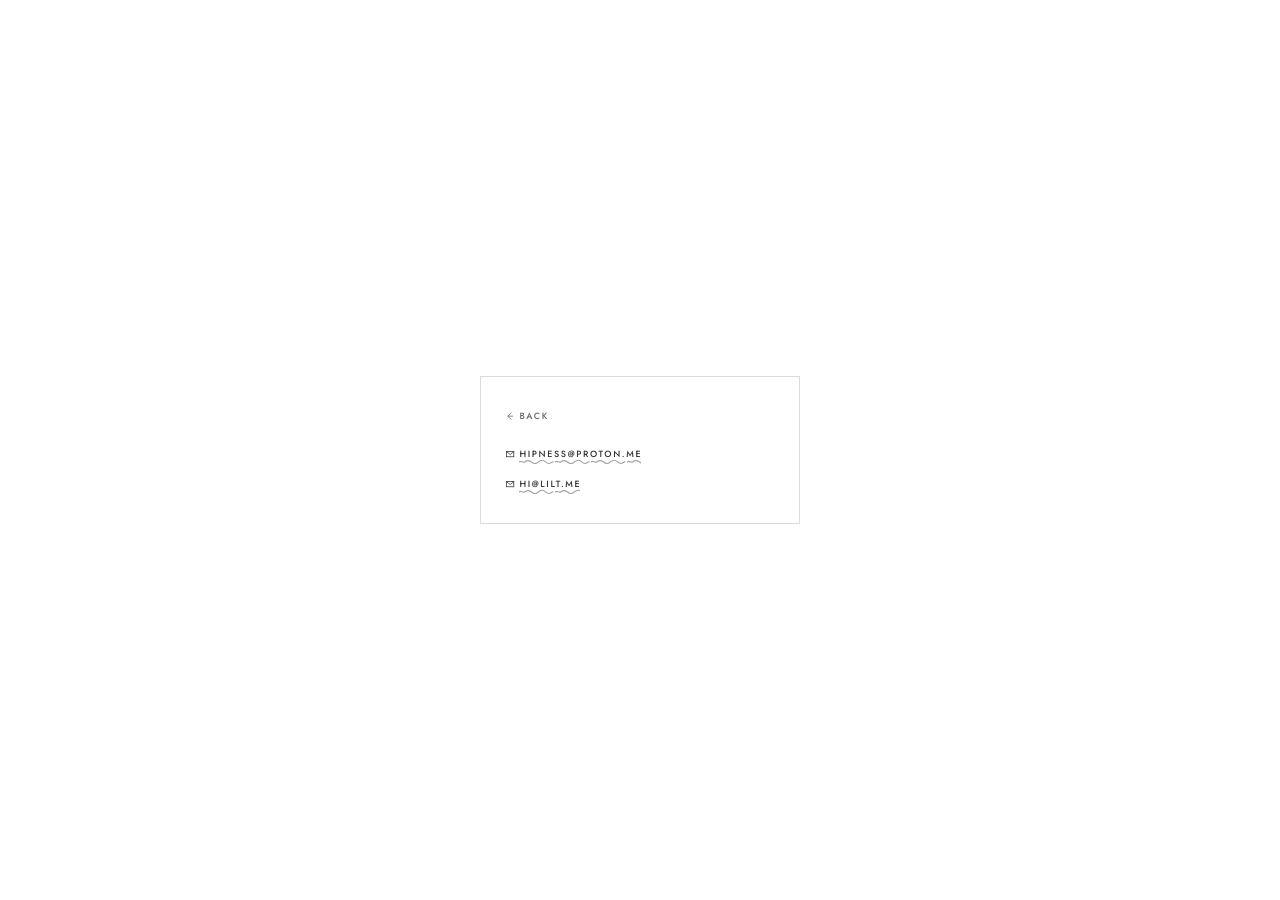
==== contact.html @ b8d82317 "feat: poster sheet for hipness.github.io Copy the paper sheet onto the user site. Identity is lilt s" ====
<!doctype html>
<html lang="en">
  <head>
    <meta charset="UTF-8" />
    <meta name="viewport" content="width=device-width, initial-scale=1" />
    <title>Contact · lilt</title>
    <meta name="robots" content="noindex, nofollow" />
    <link rel="icon" href="/public/favicon.svg" />
    <link rel="preload" href="/public/fonts/jost-400-600-latin.woff2" as="font" type="font/woff2" crossorigin />
    <link rel="stylesheet" href="/src/fonts.css" />
    <link rel="stylesheet" href="/src/tokens.css" />
    <link rel="stylesheet" href="/src/contact.css" />
  </head>
  <body>
    <main class="board" aria-label="Contact">
      <a class="back" href="/">
        <svg class="mark" viewBox="0 0 16 16" aria-hidden="true" focusable="false">
          <path fill="none" stroke="currentColor" stroke-width="1.2" stroke-linecap="round" stroke-linejoin="round" d="M9.6 3.2 4.2 8l5.4 4.8" />
          <path fill="none" stroke="currentColor" stroke-width="1.2" stroke-linecap="round" d="M4.6 8h7.2" />
        </svg>
        <span>back</span>
      </a>
      <nav class="ways" aria-label="Mail">
        <a href="mailto:hipness@proton.me">
          <svg class="mark" viewBox="0 0 16 16" aria-hidden="true" focusable="false">
            <rect x="2.4" y="4" width="11.2" height="8" fill="none" stroke="currentColor" stroke-width="1.2" />
            <path fill="none" stroke="currentColor" stroke-width="1.2" stroke-linecap="round" stroke-linejoin="round" d="M2.4 4 8 8.6 13.6 4" />
          </svg>
          <span class="ways-k">hipness@proton.me</span>
        </a>
        <a href="mailto:hi@lilt.me">
          <svg class="mark" viewBox="0 0 16 16" aria-hidden="true" focusable="false">
            <rect x="2.4" y="4" width="11.2" height="8" fill="none" stroke="currentColor" stroke-width="1.2" />
            <path fill="none" stroke="currentColor" stroke-width="1.2" stroke-linecap="round" stroke-linejoin="round" d="M2.4 4 8 8.6 13.6 4" />
          </svg>
          <span class="ways-k">hi@lilt.me</span>
        </a>
      </nav>
    </main>
  </body>
</html>
---- src/fonts.css ----
@font-face {
  font-family: "Jost";
  font-style: normal;
  font-weight: 400 600;
  font-display: swap;
  src: url("/public/fonts/jost-400-600-latin.woff2") format("woff2");
  unicode-range: U+0000-00FF, U+0131, U+0152-0153, U+02BB-02BC, U+02C6, U+02DA,
    U+02DC, U+0304, U+0308, U+0329, U+2000-206F, U+20AC, U+2122, U+2191, U+2193,
    U+2212, U+2215, U+FEFF, U+FFFD;
}
@font-face {
  font-family: "Jost";
  font-style: normal;
  font-weight: 400 600;
  font-display: swap;
  src: url("/public/fonts/jost-400-600-latin-ext.woff2") format("woff2");
  unicode-range: U+0100-02BA, U+02BD-02C5, U+02C7-02CC, U+02CE-02D7, U+02DD-02FF,
    U+1E00-1E9F, U+1EF2-1EFF, U+2020, U+20A0-20AB, U+20AD-20C0, U+2113, U+2C60-2C7F,
    U+A720-A7FF;
}
@font-face {
  font-family: "Jost";
  font-style: italic;
  font-weight: 400;
  font-display: swap;
  src: url("/public/fonts/jost-400-italic-latin.woff2") format("woff2");
  unicode-range: U+0000-00FF, U+0131, U+0152-0153, U+02BB-02BC, U+02C6, U+02DA,
    U+02DC, U+0304, U+0308, U+0329, U+2000-206F, U+20AC, U+2122, U+2191, U+2193,
    U+2212, U+2215, U+FEFF, U+FFFD;
}
---- src/tokens.css ----
:root {
  color-scheme: light;

  /* One surface. The page is a sheet of paper; the plate is a photograph laid
     on it. Nothing on this sheet has a background but the paper and the
     photograph itself. */
  --paper: #ffffff;

  /* The ink ladder, three steps and one hue.
     --ink   the marks: the barcode and the weekday beside it.
     --ink-2 the words a reader reads or acts on: the index, the cover line,
             the verse, and the day number that anchors the date.
     --ink-3 the apparatus around them: the masthead, the issue, the date.
     --word  the title, and the only thing on the sheet set in a colour —
             a dark forest green measured off the reference as rgb(15, 57, 42),
             not black and not the brighter wordmark green.
     --ume   the focus ring and the selection, and nothing else. */
  --ink: #141414;
  --ink-2: #363636;
  --ink-3: #6b6b6b;
  --ume: #00734e;
  --word: #0f392a;

  --wp: 1.25rem;

  /* One gutter, one ladder. The sheet is two equal columns; every block
     either spans both or sits in one of them. Space grows as the relation
     between two blocks weakens: 16 inside a group, 24 between the title and
     its index, 32 before the colophon. */
  --gutter: 1.25rem;
  --sp-2: 0.5rem;
  --sp-4: 1rem;
  --sp-6: 1.5rem;
  --sp-8: 2rem;
  --sp-10: 2.5rem;

  --rule: 1px;

  /* One type family: Jost, self-hosted so nothing depends on a third party.
     600 carries the title and the day number; 500 carries every label; 400
     carries the verse and the cover line.
     The sheet has two voices. The apparatus is caps — masthead, index, issue,
     weekday — and every label is tracked out at 0.18em, while the data beside
     them (the issue number and the date) keeps its tracking tight. Everything
     a reader reads is lowercase. */
  --geo: "Jost", "Helvetica Neue", Arial, sans-serif;
  --f-word: 2rem;
  --f-meta: 0.75rem;
  --f-prose: 0.75rem;
  --f-cap: 0.5625rem;

  --hair: oklch(0 0 0 / 0.14);

  /* The mark under a word that opens something: a hand-drawn wave. The tile
     is 36px and deliberately uneven — four humps of different height on a
     drifting baseline — so the repeat does not read as a CSS underline. It
     is worn as a mask rather than a file so its colour stays a token: at
     rest the word's own grey, under the cursor the title's green. */
  --wave: url("data:image/svg+xml,%3Csvg xmlns='http://www.w3.org/2000/svg' width='36' height='5'%3E%3Cpath d='M0 3C2 .9 4 4.4 6 2.8S10 .6 13 3.2 17 4.5 20 2.6 24 .7 27 3.1 31 4.3 34 2.7' fill='none' stroke='%23000' stroke-width='1.15' stroke-linecap='round'/%3E%3C/svg%3E");

  --lh-tight: 1;
  --lh-prose: 1.45;

  /* The plate is a portrait frame — 4:5. Taller than it is wide. */
  --plate-r: 4 / 5;

  /* The barcode is a mark of its own width, not a fill. Code 128 of `null`
     is 79 modules; this is enough to read as bars without stretching
     across the right column. */
  --bar-w: 5.75rem;
}

@media (max-width: 639px) {
  :root {
    --wp: 1rem;
    --gutter: 1rem;
    --f-word: 1.75rem;
    --f-prose: 0.6875rem;
  }
}
---- src/contact.css ----
/* One centred rectangle on the page's paper. Sharp corners, one hairline.
   Inside: a way back, then the mail doors in the sheet's own small
   register — tracked caps, a wave under the word, air instead of a rule. */

* { box-sizing: border-box; }

html {
  background: var(--paper);
  color-scheme: light;
  caret-color: var(--word);
  scrollbar-color: var(--hair) var(--paper);
  -webkit-font-smoothing: antialiased;
  -moz-osx-font-smoothing: grayscale;
  text-rendering: geometricPrecision;
  font-synthesis: none;
}

::selection {
  background: var(--word);
  color: var(--paper);
}

body {
  margin: 0;
  min-width: 320px;
  min-height: 100vh;
  display: flex;
  align-items: center;
  justify-content: center;
  padding: var(--sp-6) var(--wp);
  background: var(--paper);
  color: var(--ink);
  font-family: var(--geo);
  font-size: var(--f-cap);
  line-height: var(--lh-tight);
}

.board {
  width: min(100%, 20rem);
  padding: var(--sp-6);
  border: var(--rule) solid var(--hair);
  border-radius: 0;
  background: var(--paper);
}

.back {
  position: relative;
  display: inline-flex;
  align-items: center;
  gap: 0.45em;
  min-height: 1.875rem;
  padding: 0.5rem 0;
  margin: 0 0 var(--sp-2);
  color: var(--ink-3);
  text-decoration: none;
  font-size: var(--f-cap);
  font-weight: 500;
  letter-spacing: 0.18em;
  text-transform: uppercase;
  line-height: 1;
  transition: color 120ms ease-out;
}

.mark {
  display: block;
  width: 1.15em;
  height: 1.15em;
  flex: none;
}

[dir="rtl"] .back .mark {
  scale: -1 1;
}

.back:hover,
.back:focus-visible {
  color: var(--word);
}

.back:focus-visible {
  outline: var(--rule) solid var(--ume);
  outline-offset: 3px;
}

/* Same index of doors as the sheet. No per-row rule, no numbers.
   Padding carries the reach; the two areas sit adjacent and never overlap. */
.ways {
  display: grid;
  width: 100%;
  margin: 0;
  padding: 0;
  font-size: var(--f-cap);
  font-weight: 500;
  letter-spacing: 0.18em;
  text-transform: uppercase;
  line-height: 1;
}

.ways a {
  position: relative;
  display: flex;
  align-items: center;
  gap: 0.45em;
  min-height: 1.875rem;
  padding: 0.5rem 0;
  color: var(--ink-2);
  text-decoration: none;
  transition: color 120ms ease-out;
}

/* The sheet's own row is 30px. On a coarse pointer the same row has to
   clear 44px, so the height is raised only there — not drawn as empty
   bars on a mouse. */
@media (pointer: coarse) {
  .back,
  .ways a {
    min-height: 2.75rem;
  }
}

.ways a:hover,
.ways a:focus-visible {
  color: var(--word);
}

.ways a:focus-visible {
  outline: var(--rule) solid var(--ume);
  outline-offset: 3px;
}

.ways-k {
  position: relative;
  display: inline-block;
}

.ways-k::after {
  content: "";
  position: absolute;
  left: 0;
  right: 0.18em;
  bottom: -0.6em;
  height: 5px;
  background-color: currentColor;
  opacity: 0.45;
  -webkit-mask-image: var(--wave);
  mask-image: var(--wave);
  -webkit-mask-repeat: repeat-x;
  mask-repeat: repeat-x;
  -webkit-mask-size: 36px 5px;
  mask-size: 36px 5px;
  transition: opacity 120ms ease-out;
}

.ways a:hover .ways-k::after,
.ways a:focus-visible .ways-k::after {
  opacity: 1;
}
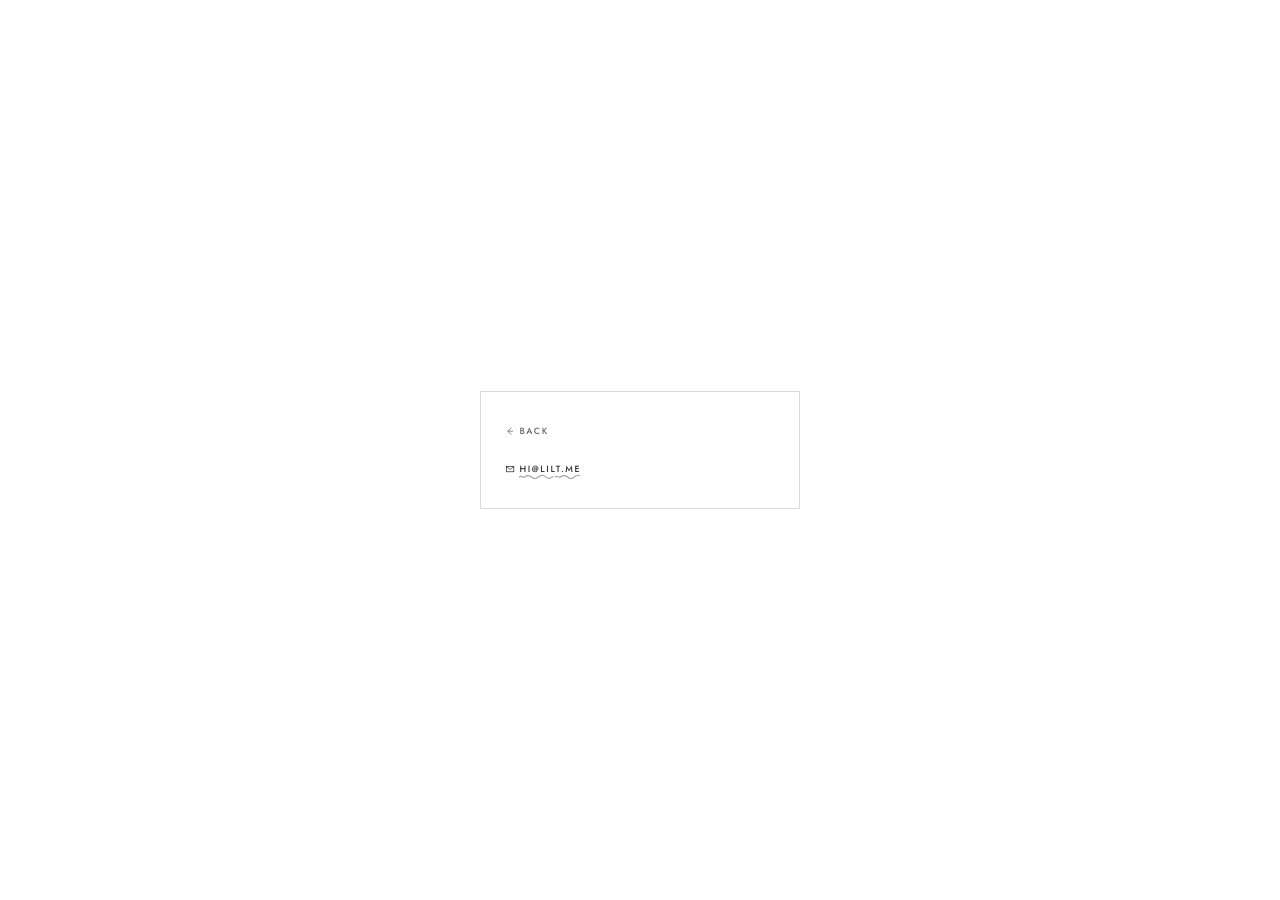
==== commit cf7119ac: "docs: drop the retired contact address Keep hi@lilt.me only." ====
--- a/contact.html
+++ b/contact.html
@@ -21,13 +21,6 @@
         <span>back</span>
       </a>
       <nav class="ways" aria-label="Mail">
-        <a href="mailto:hipness@proton.me">
-          <svg class="mark" viewBox="0 0 16 16" aria-hidden="true" focusable="false">
-            <rect x="2.4" y="4" width="11.2" height="8" fill="none" stroke="currentColor" stroke-width="1.2" />
-            <path fill="none" stroke="currentColor" stroke-width="1.2" stroke-linecap="round" stroke-linejoin="round" d="M2.4 4 8 8.6 13.6 4" />
-          </svg>
-          <span class="ways-k">hipness@proton.me</span>
-        </a>
         <a href="mailto:hi@lilt.me">
           <svg class="mark" viewBox="0 0 16 16" aria-hidden="true" focusable="false">
             <rect x="2.4" y="4" width="11.2" height="8" fill="none" stroke="currentColor" stroke-width="1.2" />
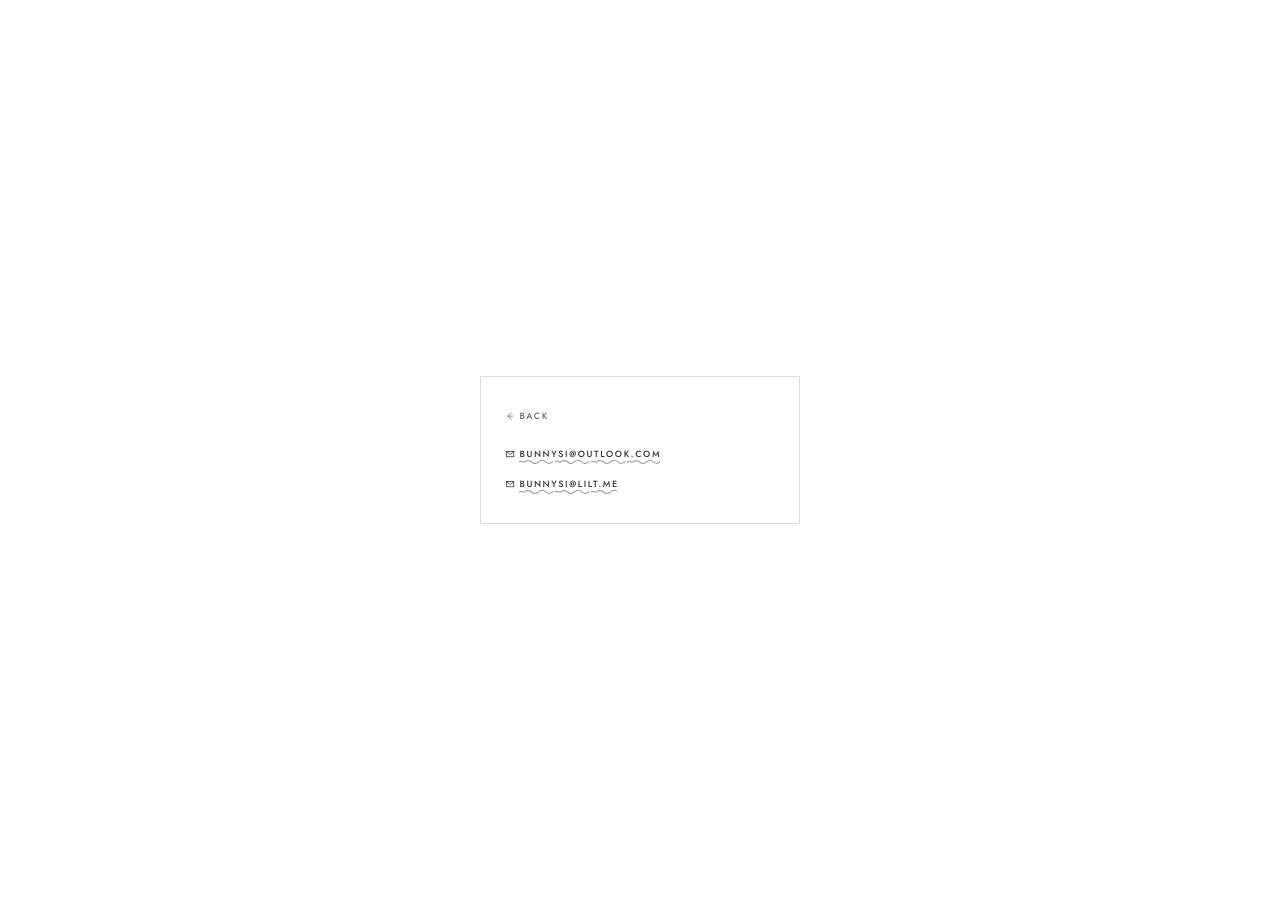
==== commit dca25a14: "docs: set cover mail to bunnysi@outlook.com and bunnysi@lilt.me" ====
--- a/contact.html
+++ b/contact.html
@@ -21,12 +21,19 @@
         <span>back</span>
       </a>
       <nav class="ways" aria-label="Mail">
-        <a href="mailto:hi@lilt.me">
+        <a href="mailto:bunnysi@outlook.com">
           <svg class="mark" viewBox="0 0 16 16" aria-hidden="true" focusable="false">
             <rect x="2.4" y="4" width="11.2" height="8" fill="none" stroke="currentColor" stroke-width="1.2" />
             <path fill="none" stroke="currentColor" stroke-width="1.2" stroke-linecap="round" stroke-linejoin="round" d="M2.4 4 8 8.6 13.6 4" />
           </svg>
-          <span class="ways-k">hi@lilt.me</span>
+          <span class="ways-k">bunnysi@outlook.com</span>
+        </a>
+        <a href="mailto:bunnysi@lilt.me">
+          <svg class="mark" viewBox="0 0 16 16" aria-hidden="true" focusable="false">
+            <rect x="2.4" y="4" width="11.2" height="8" fill="none" stroke="currentColor" stroke-width="1.2" />
+            <path fill="none" stroke="currentColor" stroke-width="1.2" stroke-linecap="round" stroke-linejoin="round" d="M2.4 4 8 8.6 13.6 4" />
+          </svg>
+          <span class="ways-k">bunnysi@lilt.me</span>
         </a>
       </nav>
     </main>
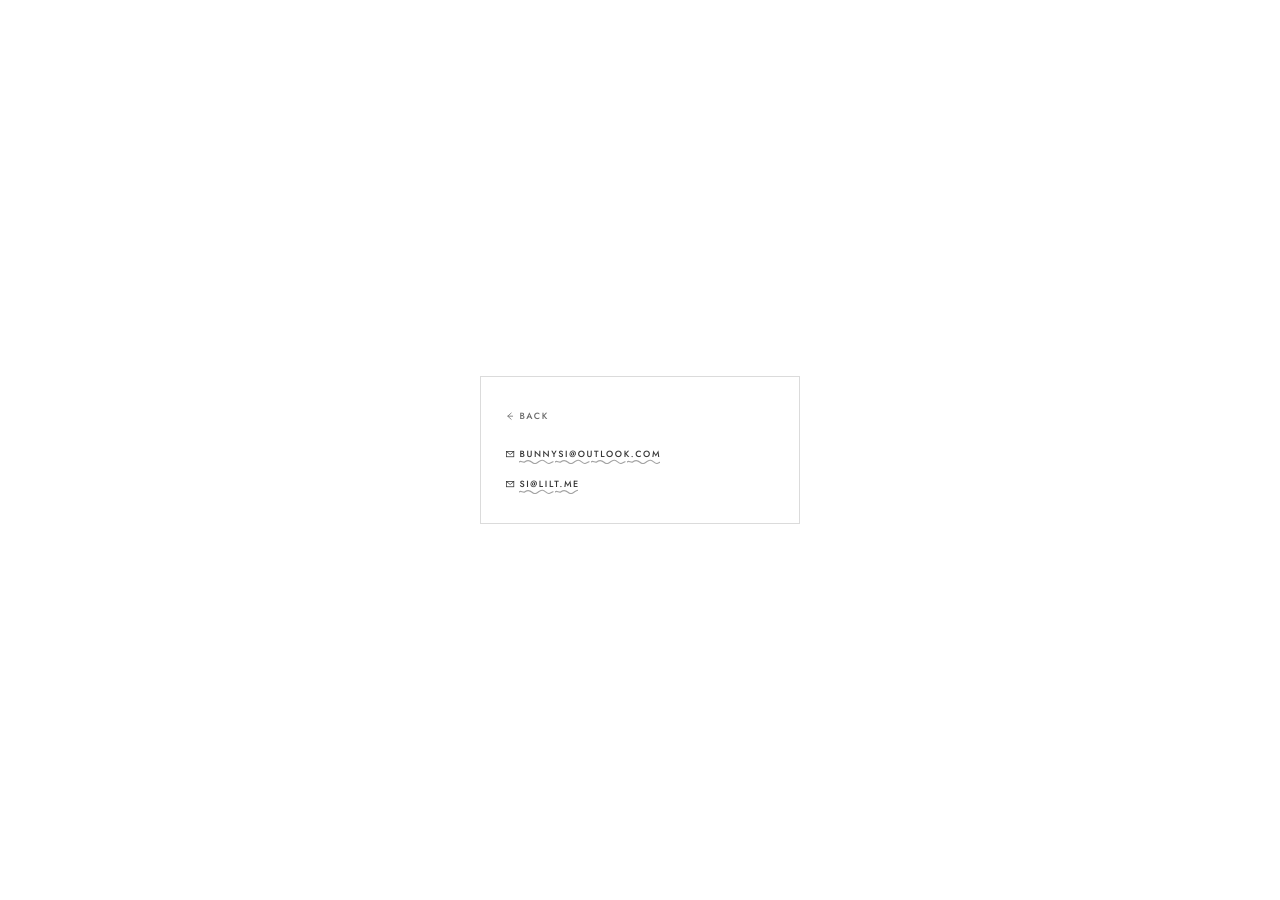
==== commit b69dea8d: "docs: use si@lilt.me on the cover contact page" ====
--- a/contact.html
+++ b/contact.html
@@ -28,12 +28,12 @@
           </svg>
           <span class="ways-k">bunnysi@outlook.com</span>
         </a>
-        <a href="mailto:bunnysi@lilt.me">
+        <a href="mailto:si@lilt.me">
           <svg class="mark" viewBox="0 0 16 16" aria-hidden="true" focusable="false">
             <rect x="2.4" y="4" width="11.2" height="8" fill="none" stroke="currentColor" stroke-width="1.2" />
             <path fill="none" stroke="currentColor" stroke-width="1.2" stroke-linecap="round" stroke-linejoin="round" d="M2.4 4 8 8.6 13.6 4" />
           </svg>
-          <span class="ways-k">bunnysi@lilt.me</span>
+          <span class="ways-k">si@lilt.me</span>
         </a>
       </nav>
     </main>
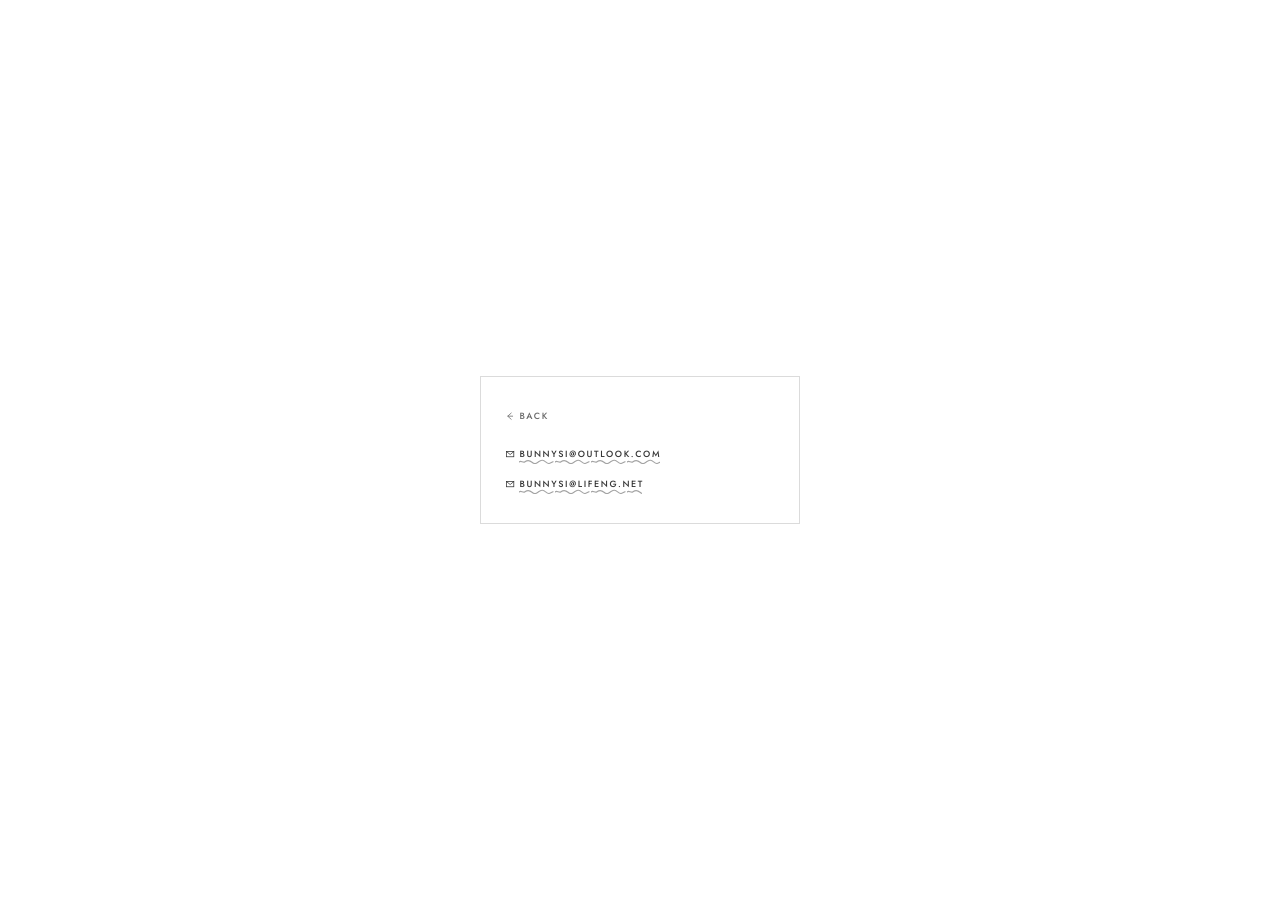
==== commit 01408c35: "docs: rename the cover to lifeng and update mail" ====
--- a/contact.html
+++ b/contact.html
@@ -3,7 +3,7 @@
   <head>
     <meta charset="UTF-8" />
     <meta name="viewport" content="width=device-width, initial-scale=1" />
-    <title>Contact · lilt</title>
+    <title>Contact · lifeng</title>
     <meta name="robots" content="noindex, nofollow" />
     <link rel="icon" href="/public/favicon.svg" />
     <link rel="preload" href="/public/fonts/jost-400-600-latin.woff2" as="font" type="font/woff2" crossorigin />
@@ -28,12 +28,12 @@
           </svg>
           <span class="ways-k">bunnysi@outlook.com</span>
         </a>
-        <a href="mailto:si@lilt.me">
+        <a href="mailto:bunnysi@lifeng.net">
           <svg class="mark" viewBox="0 0 16 16" aria-hidden="true" focusable="false">
             <rect x="2.4" y="4" width="11.2" height="8" fill="none" stroke="currentColor" stroke-width="1.2" />
             <path fill="none" stroke="currentColor" stroke-width="1.2" stroke-linecap="round" stroke-linejoin="round" d="M2.4 4 8 8.6 13.6 4" />
           </svg>
-          <span class="ways-k">si@lilt.me</span>
+          <span class="ways-k">bunnysi@lifeng.net</span>
         </a>
       </nav>
     </main>
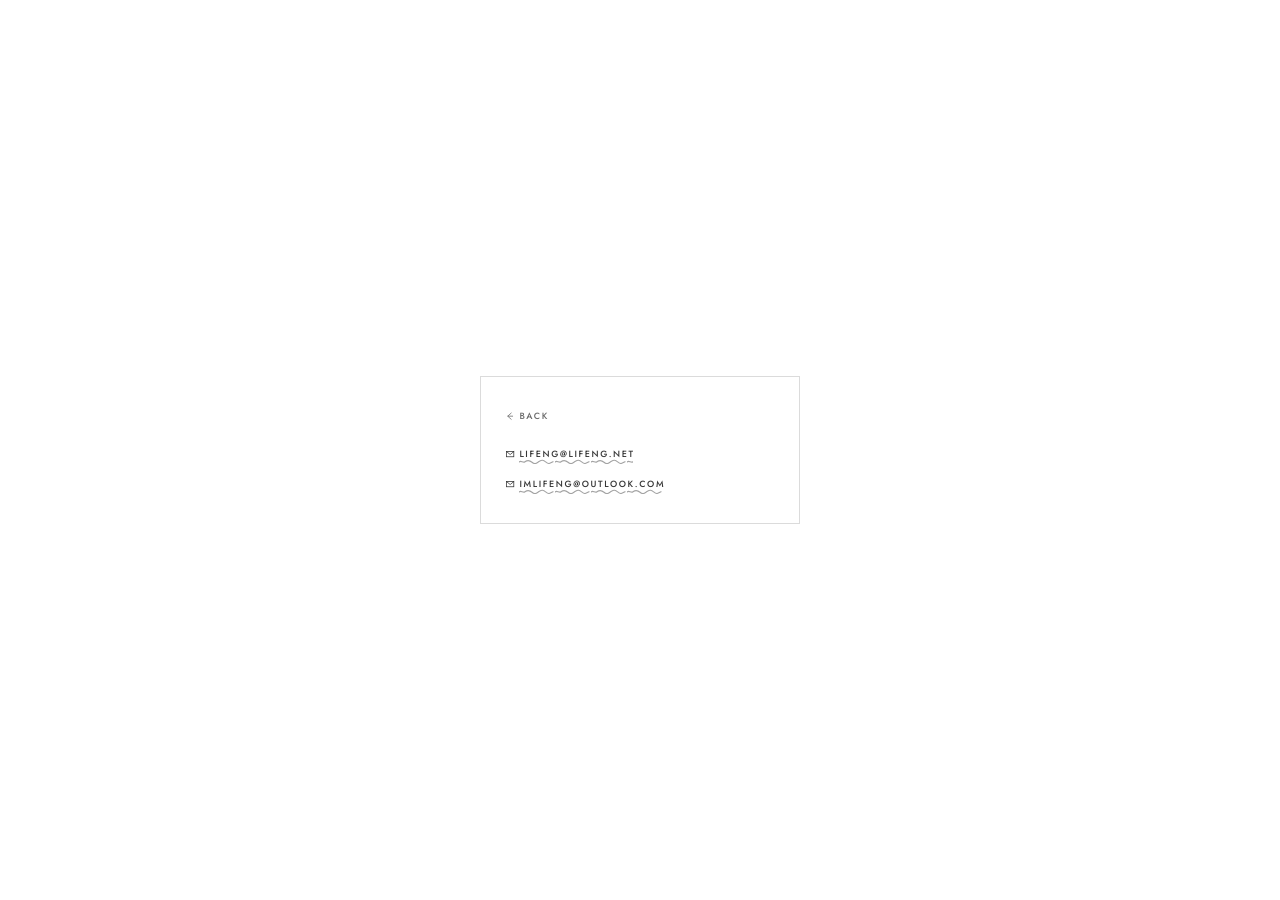
==== commit 6541543c: "docs: set cover mail to lifeng and outlook" ====
--- a/contact.html
+++ b/contact.html
@@ -21,19 +21,19 @@
         <span>back</span>
       </a>
       <nav class="ways" aria-label="Mail">
-        <a href="mailto:bunnysi@outlook.com">
+        <a href="mailto:lifeng@lifeng.net">
           <svg class="mark" viewBox="0 0 16 16" aria-hidden="true" focusable="false">
             <rect x="2.4" y="4" width="11.2" height="8" fill="none" stroke="currentColor" stroke-width="1.2" />
             <path fill="none" stroke="currentColor" stroke-width="1.2" stroke-linecap="round" stroke-linejoin="round" d="M2.4 4 8 8.6 13.6 4" />
           </svg>
-          <span class="ways-k">bunnysi@outlook.com</span>
+          <span class="ways-k">lifeng@lifeng.net</span>
         </a>
-        <a href="mailto:bunnysi@lifeng.net">
+        <a href="mailto:imlifeng@outlook.com">
           <svg class="mark" viewBox="0 0 16 16" aria-hidden="true" focusable="false">
             <rect x="2.4" y="4" width="11.2" height="8" fill="none" stroke="currentColor" stroke-width="1.2" />
             <path fill="none" stroke="currentColor" stroke-width="1.2" stroke-linecap="round" stroke-linejoin="round" d="M2.4 4 8 8.6 13.6 4" />
           </svg>
-          <span class="ways-k">bunnysi@lifeng.net</span>
+          <span class="ways-k">imlifeng@outlook.com</span>
         </a>
       </nav>
     </main>
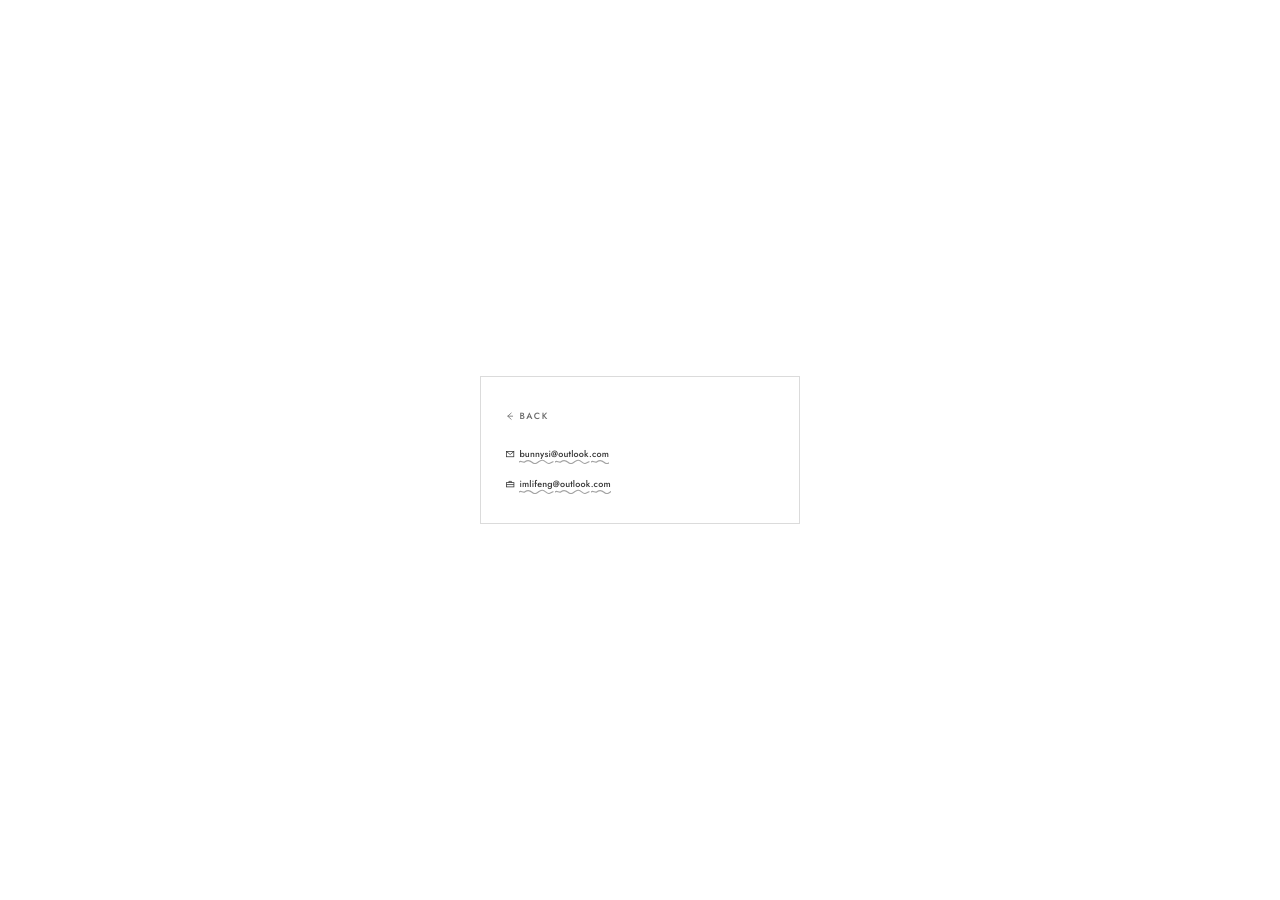
==== commit 51a639f8: "docs: rename the cover to Mr. Bunny Show both Outlook addresses in lowercase, with a letter for mail" ====
--- a/contact.html
+++ b/contact.html
@@ -3,7 +3,7 @@
   <head>
     <meta charset="UTF-8" />
     <meta name="viewport" content="width=device-width, initial-scale=1" />
-    <title>Contact · lifeng</title>
+    <title>Contact · Mr. Bunny</title>
     <meta name="robots" content="noindex, nofollow" />
     <link rel="icon" href="/public/favicon.svg" />
     <link rel="preload" href="/public/fonts/jost-400-600-latin.woff2" as="font" type="font/woff2" crossorigin />
@@ -21,17 +21,18 @@
         <span>back</span>
       </a>
       <nav class="ways" aria-label="Mail">
-        <a href="mailto:lifeng@lifeng.net">
+        <a href="mailto:bunnysi@outlook.com">
           <svg class="mark" viewBox="0 0 16 16" aria-hidden="true" focusable="false">
             <rect x="2.4" y="4" width="11.2" height="8" fill="none" stroke="currentColor" stroke-width="1.2" />
             <path fill="none" stroke="currentColor" stroke-width="1.2" stroke-linecap="round" stroke-linejoin="round" d="M2.4 4 8 8.6 13.6 4" />
           </svg>
-          <span class="ways-k">lifeng@lifeng.net</span>
+          <span class="ways-k">bunnysi@outlook.com</span>
         </a>
         <a href="mailto:imlifeng@outlook.com">
           <svg class="mark" viewBox="0 0 16 16" aria-hidden="true" focusable="false">
-            <rect x="2.4" y="4" width="11.2" height="8" fill="none" stroke="currentColor" stroke-width="1.2" />
-            <path fill="none" stroke="currentColor" stroke-width="1.2" stroke-linecap="round" stroke-linejoin="round" d="M2.4 4 8 8.6 13.6 4" />
+            <rect x="2.2" y="5.6" width="11.6" height="6.6" fill="none" stroke="currentColor" stroke-width="1.2" />
+            <path fill="none" stroke="currentColor" stroke-width="1.2" stroke-linejoin="round" d="M6 5.6V3.7h4v1.9" />
+            <path fill="none" stroke="currentColor" stroke-width="1.2" d="M2.2 8.6h11.6" />
           </svg>
           <span class="ways-k">imlifeng@outlook.com</span>
         </a>
--- a/src/contact.css
+++ b/src/contact.css
@@ -91,8 +91,8 @@
   padding: 0;
   font-size: var(--f-cap);
   font-weight: 500;
-  letter-spacing: 0.18em;
-  text-transform: uppercase;
+  letter-spacing: 0.02em;
+  text-transform: none;
   line-height: 1;
 }
 
@@ -137,7 +137,7 @@
   content: "";
   position: absolute;
   left: 0;
-  right: 0.18em;
+  right: 0.02em;
   bottom: -0.6em;
   height: 5px;
   background-color: currentColor;
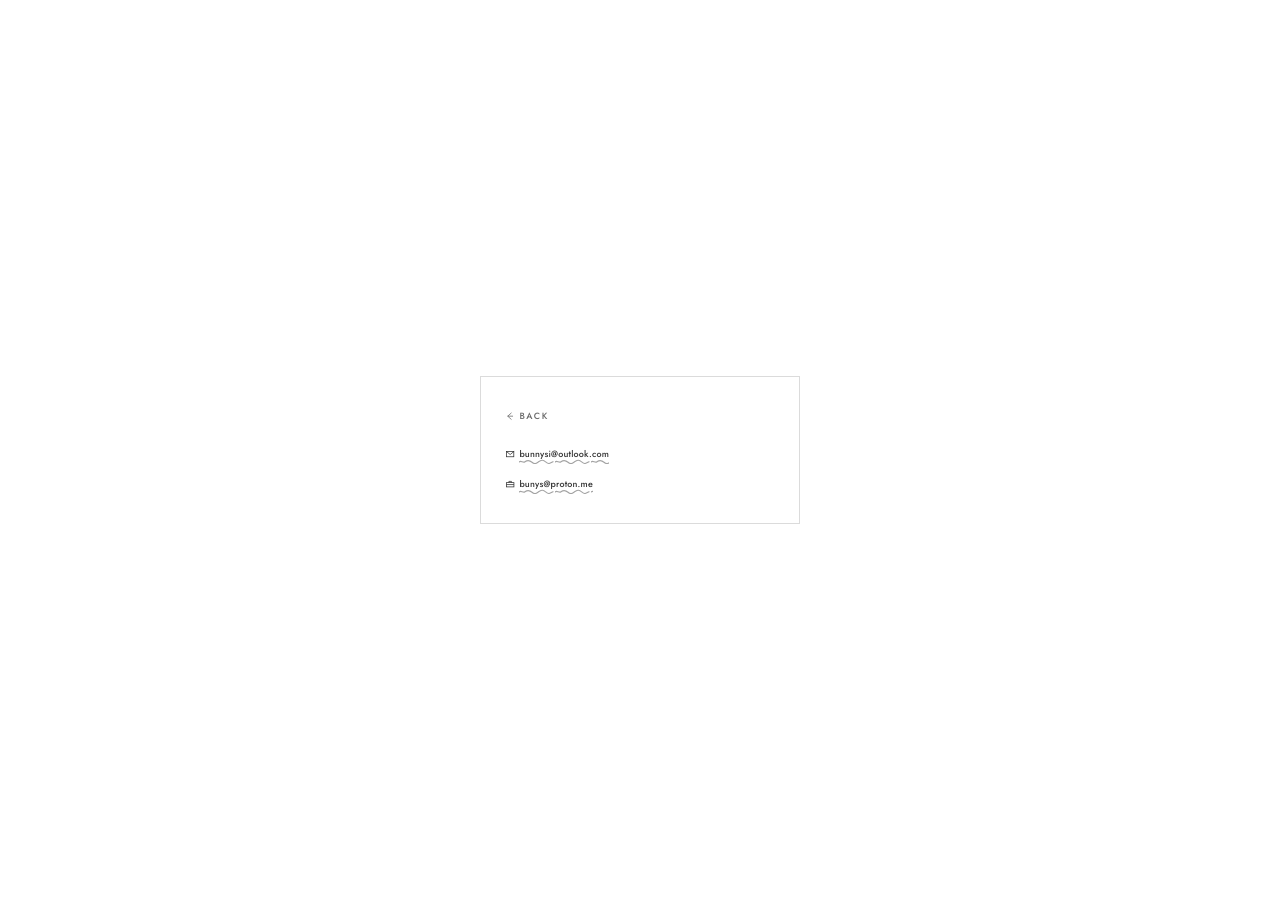
==== commit c1413eef: "docs: point the work mail at bunys@proton.me" ====
--- a/contact.html
+++ b/contact.html
@@ -28,13 +28,13 @@
           </svg>
           <span class="ways-k">bunnysi@outlook.com</span>
         </a>
-        <a href="mailto:imlifeng@outlook.com">
+        <a href="mailto:bunys@proton.me">
           <svg class="mark" viewBox="0 0 16 16" aria-hidden="true" focusable="false">
             <rect x="2.2" y="5.6" width="11.6" height="6.6" fill="none" stroke="currentColor" stroke-width="1.2" />
             <path fill="none" stroke="currentColor" stroke-width="1.2" stroke-linejoin="round" d="M6 5.6V3.7h4v1.9" />
             <path fill="none" stroke="currentColor" stroke-width="1.2" d="M2.2 8.6h11.6" />
           </svg>
-          <span class="ways-k">imlifeng@outlook.com</span>
+          <span class="ways-k">bunys@proton.me</span>
         </a>
       </nav>
     </main>
